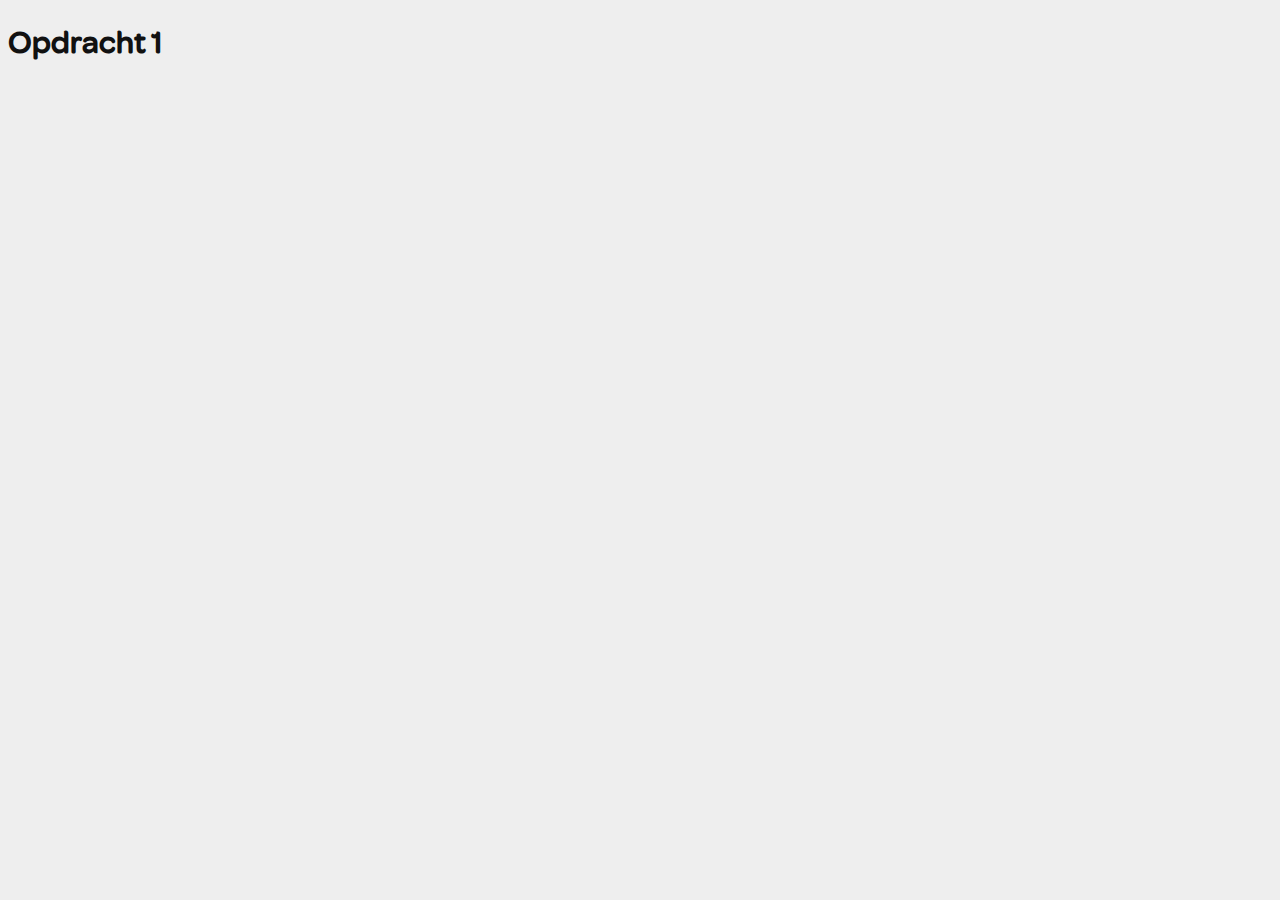
==== opdracht1/index.html @ 7021db25 "Add files via upload" ====
<!doctype html>
<html lang="nl">
	
<head>
	<meta charset="UTF-8">
	<meta name="author" content="jouw naam">
	<meta name="viewport" content="width=device-width, initial-scale=1">
	
	<title>Opdracht 1: Brand Animation - Frontend voor Designers</title>
	
	<link href="styles/style.css" rel="stylesheet">
  <link rel="icon" type="image/svg+xml" href="images/favicon.svg">
</head>

<body>
	<h1>Opdracht 1</h1>

	<script src="scripts/script.js"></script>
</body>
	
</html>
---- opdracht1/styles/style.css ----
/* CSS Document */

/*********/
/* FONTS */
/*********/
@font-face {
	font-family: 'eenfont';
	src: url('../fonts/eenfont.woff2') format('woff2'),
			 url('../fonts/eenfont.woff') format('woff');
	font-weight: normal;
	font-style: normal;

}





/**************/
/* CSS REMEDY */
/**************/
*, *::after, *::before {
  box-sizing:border-box;  
}

button, summary {
	cursor: pointer;
}





/*********************/
/* CUSTOM PROPERTIES */
/*********************/
:root {
	/* startje */
	--color-main:#111;
	--color-background:#eee;
}





/****************/
/* JOUW STYLING */
/****************/
body {
  font-family:eenfont, sans-serif;
  color:var(--color-main);
  background-color:var(--color-background);
}

/* jouw code */
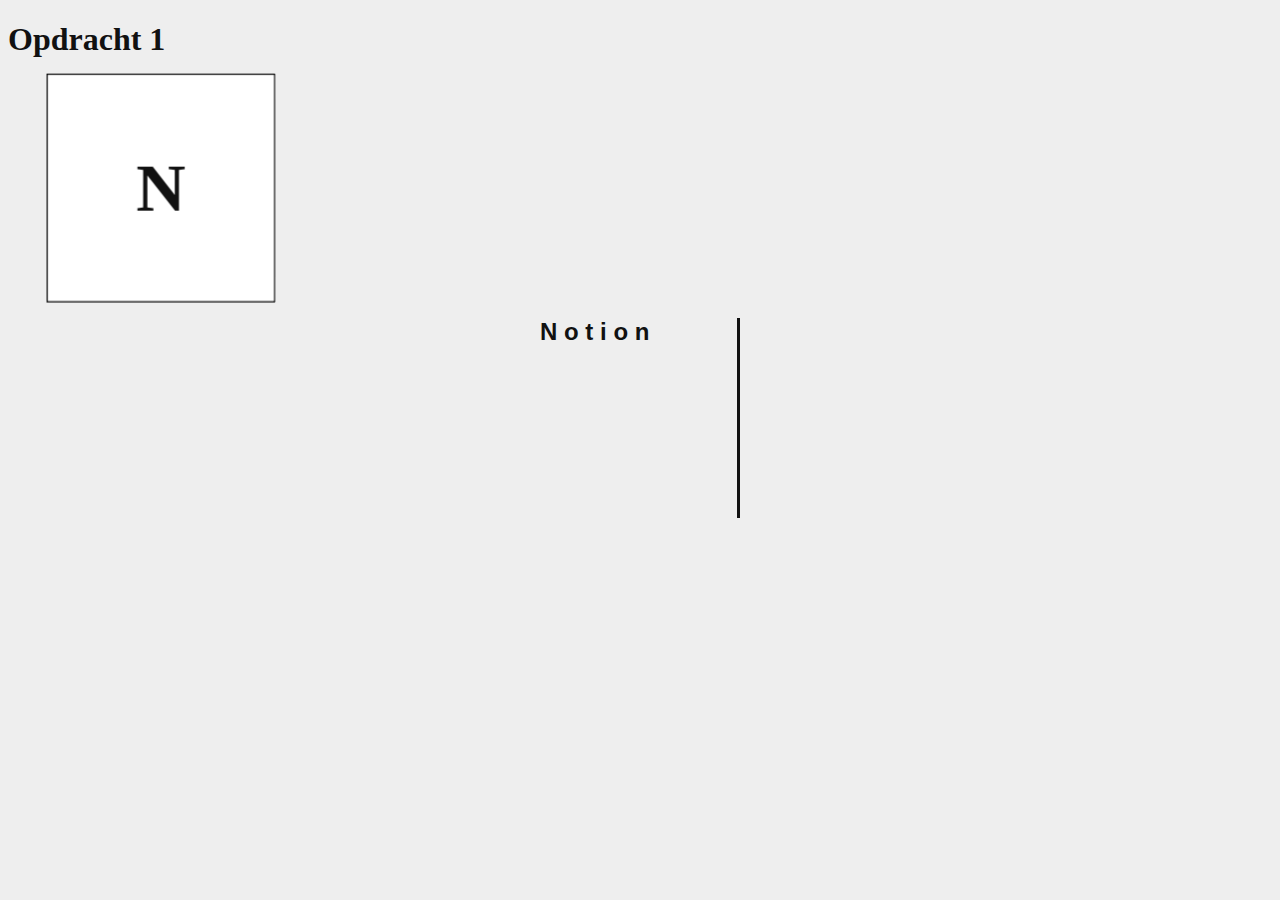
==== commit 23847145: "Add files via upload" ====
--- a/opdracht1/index.html
+++ b/opdracht1/index.html
@@ -3,18 +3,41 @@
 	
 <head>
 	<meta charset="UTF-8">
-	<meta name="author" content="jouw naam">
+	<meta name="author" content="Sofie Berger">
 	<meta name="viewport" content="width=device-width, initial-scale=1">
 	
 	<title>Opdracht 1: Brand Animation - Frontend voor Designers</title>
 	
 	<link href="styles/style.css" rel="stylesheet">
   <link rel="icon" type="image/svg+xml" href="images/favicon.svg">
+
 </head>
 
 <body>
 	<h1>Opdracht 1</h1>
 
+	<h2>
+		<div>
+			<div>
+				<span>N</span>
+				<span>o</span>
+				<span>t</span>
+				<span>i</span>
+				<span>o</span>
+				<span>n</span>
+			</div>
+		</div>
+	</h2>
+
+	<h2>
+		<span>N</span>
+		<span>o</span>
+		<span>t</span>
+		<span>i</span>
+		<span>o</span>
+		<span>n</span>
+	</h2>
+
 	<script src="scripts/script.js"></script>
 </body>
 	
--- a/opdracht1/styles/style.css
+++ b/opdracht1/styles/style.css
@@ -4,16 +4,16 @@
 /* FONTS */
 /*********/
 @font-face {
-	font-family: 'eenfont';
-	src: url('../fonts/eenfont.woff2') format('woff2'),
-			 url('../fonts/eenfont.woff') format('woff');
-	font-weight: normal;
+	font-family: "kepler-std",serif;
+	src: url("https://use.typekit.net/af/85aad1/000000000000000000013147/27/l?primer=7cdcb44be4a7db8877ffa5c0007b8dd865b3bbc383831fe2ea177f62257a9191&fvd=n6&v=3");
 	font-style: normal;
-
+	font-weight: 600;
 }
 
-
-
+@font-face {
+	font-family: 'Hind Siliguri', sans-serif;
+	src: url('https://fonts.googleapis.com/css2?family=Expletus+Sans&family=Hind+Siliguri:wght@600&display=swap');
+}
 
 
 /**************/
@@ -27,31 +27,160 @@
 	cursor: pointer;
 }
 
-
-
-
-
 /*********************/
 /* CUSTOM PROPERTIES */
 /*********************/
 :root {
-	/* startje */
-	--color-main:#111;
-	--color-background:#eee;
+	--main-color:#111;
+	--background-color:#eee;
+	--cube-background:#ffffff;
+	--border-color: #000000;
+	--gradient: linear-gradient(
+		45deg,
+		#fbe4e4,
+		#f4dfeb,
+		#eae4f2,
+		#ddebf1,
+		#ddedea,
+		#fbf3db,
+		#faebdd
+
+	);
 }
-
-
-
 
 
 /****************/
 /* JOUW STYLING */
 /****************/
 body {
-  font-family:eenfont, sans-serif;
-  color:var(--color-main);
-  background-color:var(--color-background);
+  color:var(--main-color);
+  background-color:var(--background-color);
 }
 
-/* jouw code */
+/*********/
+/* Cubus */
+/*********/
 
+h2 {
+	font-family: "kepler-std",serif;
+	text-transform: uppercase;
+	width: 200px;
+	height: 200px;
+	margin: 30px;
+}
+
+h2 div span {
+	background-color: var(--cube-background);
+	position: absolute;
+ 	width: 200px;
+  	height: 200px;
+	border: var(--border-color) solid 1px;
+	font-size: 2.5em;
+
+/* Opzoeken!!!!! */
+	display:grid;
+	place-items:center;
+}
+
+h2 > div {
+	perspective: 800px;
+}
+
+h2 div > div {	
+	width: 200px;
+	height: 200px;
+	margin: 20px;
+	position: relative;
+
+	animation: rotate 6s linear;
+}
+
+h2 div:nth-of-type(1) {
+	width: 100%;
+  	height: 100%;
+  	transform-style: preserve-3d;
+}
+
+h2 div span:nth-of-type(1) {
+	transform: rotateY(  0deg) translateZ(100px);
+}
+
+h2 div span:nth-of-type(2) {
+	transform: rotateY( 90deg) translateZ(100px);
+}
+
+h2 div span:nth-of-type(3) {
+	transform: rotateY(180deg) translateZ(100px);
+}
+
+h2 div span:nth-of-type(4) {
+	transform: rotateY(-90deg) translateZ(100px);
+}
+
+h2 div span:nth-of-type(5) {
+	transform: rotateX( 90deg) translateZ(100px);
+}
+
+h2 div span:nth-of-type(6) {
+	transform: rotateX(-90deg) translateZ(100px);
+}
+
+@keyframes rotate {
+	0% {
+		transform: rotate(0deg);
+		transform-origin: center;
+	}
+	20% {
+		transform: rotateY(-90deg);
+		transform-origin: center;
+    }
+	40% {
+		transform: rotateY(-180deg);
+		transform-origin: center;
+	}
+	60% {
+		transform: rotateY(-270deg);
+		transform-origin: center;
+	}
+	80% {
+		transform: rotateX(-90deg);
+		transform-origin: center;
+	}
+}
+
+/*********/
+/* Tekst */
+/*********/
+
+h2:nth-of-type(2) {
+	font-family: 'Hind Siliguri', sans-serif;
+	text-transform: none;
+
+	overflow: hidden;
+	border-right: .15em solid var(--main-color);
+	white-space: nowrap;
+	margin: 0 auto;
+	animation: 
+    typing 5s steps(50, end) 6s,
+    cursor .75s step-end infinite;
+}
+
+/* typing animatie */
+@keyframes typing {
+	0% { 
+		width: 0;
+	}
+	100% {
+		width: 100%;
+	}
+}
+  
+/* cursor animatie */
+@keyframes cursor {
+	0%, 100% { 
+		border-color: transparent;
+	}
+	50% { 
+		border-color: var(--main-color); 
+	}
+  }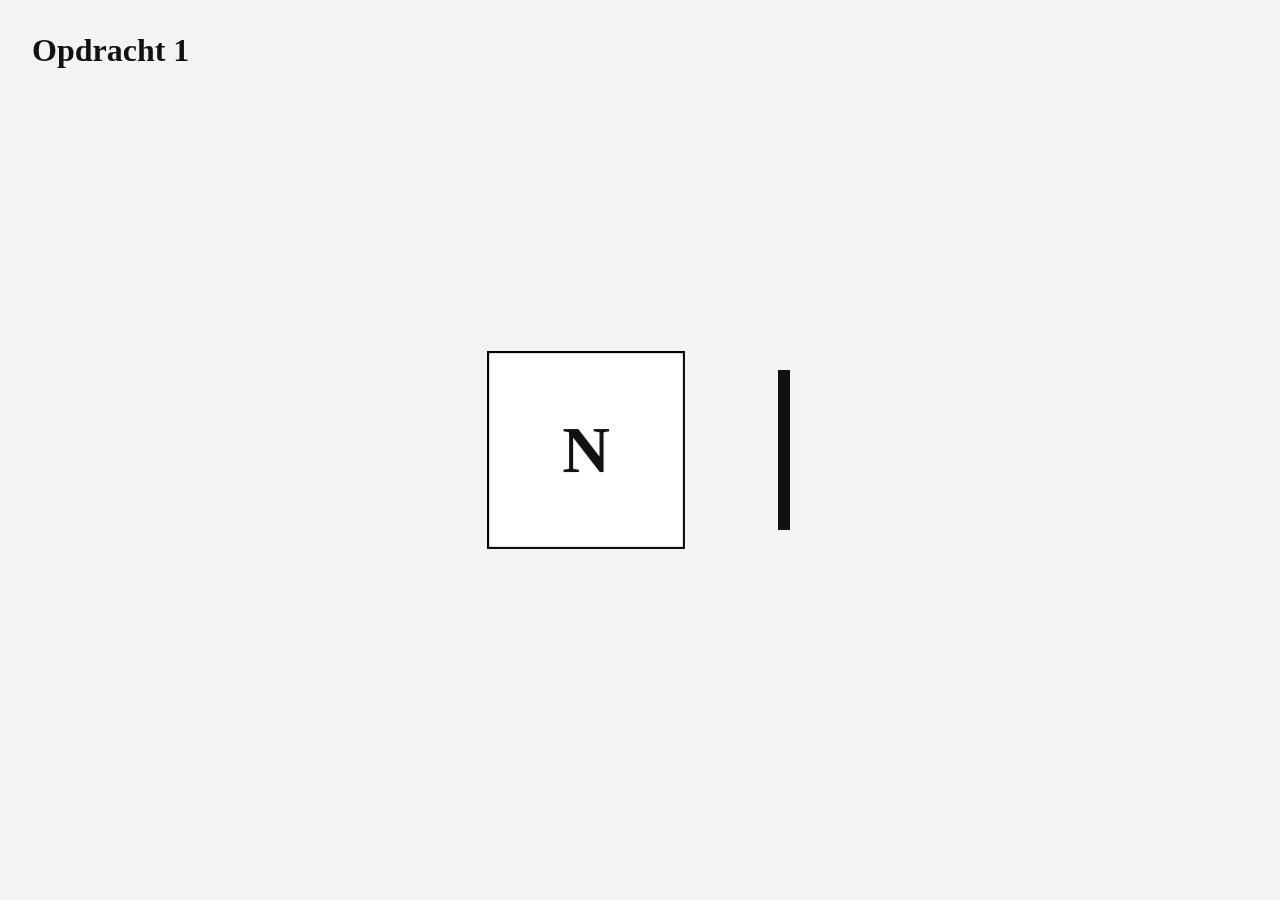
==== commit 19663edb: "Add files via upload" ====
--- a/opdracht1/index.html
+++ b/opdracht1/index.html
@@ -17,7 +17,7 @@
 	<h1>Opdracht 1</h1>
 
 	<h2>
-		<div>
+
 			<div>
 				<span>N</span>
 				<span>o</span>
@@ -26,7 +26,7 @@
 				<span>o</span>
 				<span>n</span>
 			</div>
-		</div>
+
 	</h2>
 
 	<h2>
--- a/opdracht1/styles/style.css
+++ b/opdracht1/styles/style.css
@@ -32,119 +32,142 @@
 /*********************/
 :root {
 	--main-color:#111;
-	--background-color:#eee;
+	--background-color:#f3f3f3;
 	--cube-background:#ffffff;
 	--border-color: #000000;
-	--gradient: linear-gradient(
-		45deg,
-		#fbe4e4,
-		#f4dfeb,
-		#eae4f2,
-		#ddebf1,
-		#ddedea,
-		#fbf3db,
-		#faebdd
-
-	);
-}
-
+	--red-color:#fbe4e4;
+	--pink-color:#f4dfeb;
+	--purple-color:#eae4f2;
+	--blue-color:#ddebf1;
+	--green-color:#ddedea;
+	--yellow-color:#fbf3db;
+	--orange-color: #faebdd;
+}
+
+@media (prefers-color-scheme: dark) {
+	:root {
+		--main-color:#f4f4f4;
+		--background-color: #171717;
+		--cube-background:#1f1f1f;
+		--border-color: #ffffff;
+		--red-color:#ffb8b8;
+		--pink-color:#ffbde2;
+		--purple-color:#cbaef0;
+		--blue-color:#a9d8ec;
+		--green-color:#a3e6d9;
+		--yellow-color:#ecd99d;
+		--orange-color: #f0c8a2;
+	}
+}
 
 /****************/
 /* JOUW STYLING */
 /****************/
 body {
-  color:var(--main-color);
+  color: var(--main-color);
   background-color:var(--background-color);
+  display: flex;
+  justify-content: center;
+  align-items: center;
+  gap:2em;
+  height: 100vh;
+  margin: 0;
+}
+
+h1 {
+	position: fixed;
+	top: 1em;
+	left: 1em;
+	margin: 0;
 }
 
 /*********/
 /* Cubus */
 /*********/
 
-h2 {
+h2:nth-of-type(1) {
 	font-family: "kepler-std",serif;
 	text-transform: uppercase;
-	width: 200px;
-	height: 200px;
-	margin: 30px;
-}
-
-h2 div span {
+	width: 12.5em;
+	height: 12.5em;
+	margin:0;
+
+	width: 3em;
+	height: 3em;
+	transform-style: preserve-3d;
+	perspective: 50em;
+
+	font-size: 2em;
+	flex-shrink: 0;
+}
+
+h2:nth-of-type(1) div {	
+	width: 100%;
+  	height: 100%;
+
+	position: relative;
+	animation: rotate 6s linear;
+
+	transform-style: preserve-3d;
+}
+
+h2:nth-of-type(1) div span {
+	display:block;
 	background-color: var(--cube-background);
 	position: absolute;
- 	width: 200px;
-  	height: 200px;
-	border: var(--border-color) solid 1px;
-	font-size: 2.5em;
-
-/* Opzoeken!!!!! */
-	display:grid;
-	place-items:center;
-}
-
-h2 > div {
-	perspective: 800px;
-}
-
-h2 div > div {	
-	width: 200px;
-	height: 200px;
-	margin: 20px;
-	position: relative;
-
-	animation: rotate 6s linear;
-}
-
-h2 div:nth-of-type(1) {
-	width: 100%;
+ 	width: 100%;
   	height: 100%;
-  	transform-style: preserve-3d;
-}
-
-h2 div span:nth-of-type(1) {
-	transform: rotateY(  0deg) translateZ(100px);
-}
-
-h2 div span:nth-of-type(2) {
-	transform: rotateY( 90deg) translateZ(100px);
-}
-
-h2 div span:nth-of-type(3) {
-	transform: rotateY(180deg) translateZ(100px);
-}
-
-h2 div span:nth-of-type(4) {
-	transform: rotateY(-90deg) translateZ(100px);
-}
-
-h2 div span:nth-of-type(5) {
-	transform: rotateX( 90deg) translateZ(100px);
-}
-
-h2 div span:nth-of-type(6) {
-	transform: rotateX(-90deg) translateZ(100px);
+	border: var(--border-color) solid 0.04em;
+	
+	display: grid;
+	place-items: center;
+}
+
+
+h2:nth-of-type(1) div span:nth-of-type(1) {
+	transform: rotateY(0deg) translateZ(1.5em); /* 6.25em */
+}
+
+h2:nth-of-type(1) div span:nth-of-type(2) {
+	transform: rotateY(90deg) translateZ(1.5em);
+}
+
+h2:nth-of-type(1) div span:nth-of-type(3) {
+	transform: rotateY(180deg) translateZ(1.5em);
+}
+
+h2:nth-of-type(1) div span:nth-of-type(4) {
+	transform: rotateY(-90deg) translateZ(1.5em);
+}
+
+h2:nth-of-type(1) div span:nth-of-type(5) {
+	transform: rotateX(90deg) translateZ(1.5em);
+}
+
+h2:nth-of-type(1) div span:nth-of-type(6) {
+	transform: rotateX(-90deg) translateZ(1.5em);
 }
 
 @keyframes rotate {
 	0% {
 		transform: rotate(0deg);
-		transform-origin: center;
+		/* transform-origin: center; */
 	}
 	20% {
 		transform: rotateY(-90deg);
-		transform-origin: center;
+		/* transform-origin: center; */
     }
 	40% {
 		transform: rotateY(-180deg);
-		transform-origin: center;
+		/* transform-origin: center; */
 	}
 	60% {
 		transform: rotateY(-270deg);
-		transform-origin: center;
+		/* transform-origin: center; */
 	}
 	80% {
 		transform: rotateX(-90deg);
-		transform-origin: center;
+		/* transform-origin: center; */
 	}
 }
 
@@ -154,21 +177,58 @@
 
 h2:nth-of-type(2) {
 	font-family: 'Hind Siliguri', sans-serif;
+	font-size: 2.5em;
 	text-transform: none;
-
+	height: auto;
+	width: 0;
+	max-width: 5em;
 	overflow: hidden;
+	line-height: 2em;
 	border-right: .15em solid var(--main-color);
 	white-space: nowrap;
-	margin: 0 auto;
+	/* margin: 0 auto; */
 	animation: 
-    typing 5s steps(50, end) 6s,
-    cursor .75s step-end infinite;
+    	typing 5s steps(50, end) 6s forwards,
+    	cursor .75s step-end infinite 6s;
+}
+
+h2:nth-of-type(2) span {
+	position: relative;
+	display: inline-block;
+	animation: 
+		wave 1s ease-in-out 10,
+		text-color 2s 5;
+	text-shadow: 0.01em 0.01em black;
+}
+
+h2:nth-of-type(2) span:nth-of-type(1) {
+	animation-delay: .5s;
+}
+
+h2:nth-of-type(2) span:nth-of-type(2) {
+	animation-delay: .6s;
+}
+
+h2:nth-of-type(2) span:nth-of-type(3) {
+	animation-delay: .7s;
+}
+
+h2:nth-of-type(2) span:nth-of-type(4) {
+	animation-delay: .8s;
+}
+
+h2:nth-of-type(2) span:nth-of-type(5) {
+	animation-delay: .9s;
+}
+
+h2:nth-of-type(2) span:nth-of-type(6) {
+	animation-delay: 1s;
 }
 
 /* typing animatie */
 @keyframes typing {
 	0% { 
-		width: 0;
+		width: 0%;
 	}
 	100% {
 		width: 100%;
@@ -183,4 +243,67 @@
 	50% { 
 		border-color: var(--main-color); 
 	}
-  }+  }
+
+/* text wave animatie */
+@keyframes wave {
+	0%, 100% {
+	  transform: translateY(0em);
+	}
+	60%{
+	  transform: translateY(-0.6em);
+	}
+  }
+
+  /* tekst kleur animatie */
+@keyframes text-color {
+	0% {
+		color: var(--red-color);
+	}
+	15% {
+		color: var(--pink-color);
+	}
+	30% {
+		color: var(--purple-color);
+	}
+	45% {
+		color: var(--blue-color);
+	}
+	60% {
+		color: var(--green-color);
+	}
+	75% {
+		color: var(--yellow-color);
+	}
+	100% {
+		color: var(--orange-color);
+	}
+}
+
+@media (min-width:32em) {
+	h2:nth-of-type(1) {
+		font-size: 3em;
+	}
+
+	h2:nth-of-type(2) {
+		font-size: calc(3em / 4 * 5);
+	}
+
+	body {
+		gap: 4em;
+	}
+}
+
+@media (min-width:40em) {
+	h2:nth-of-type(1) {
+		font-size: 4em;
+	}
+
+	h2:nth-of-type(2) {
+		font-size: calc(4em / 4 * 5);
+	}
+
+	body {
+		gap: 6em;
+	}
+}